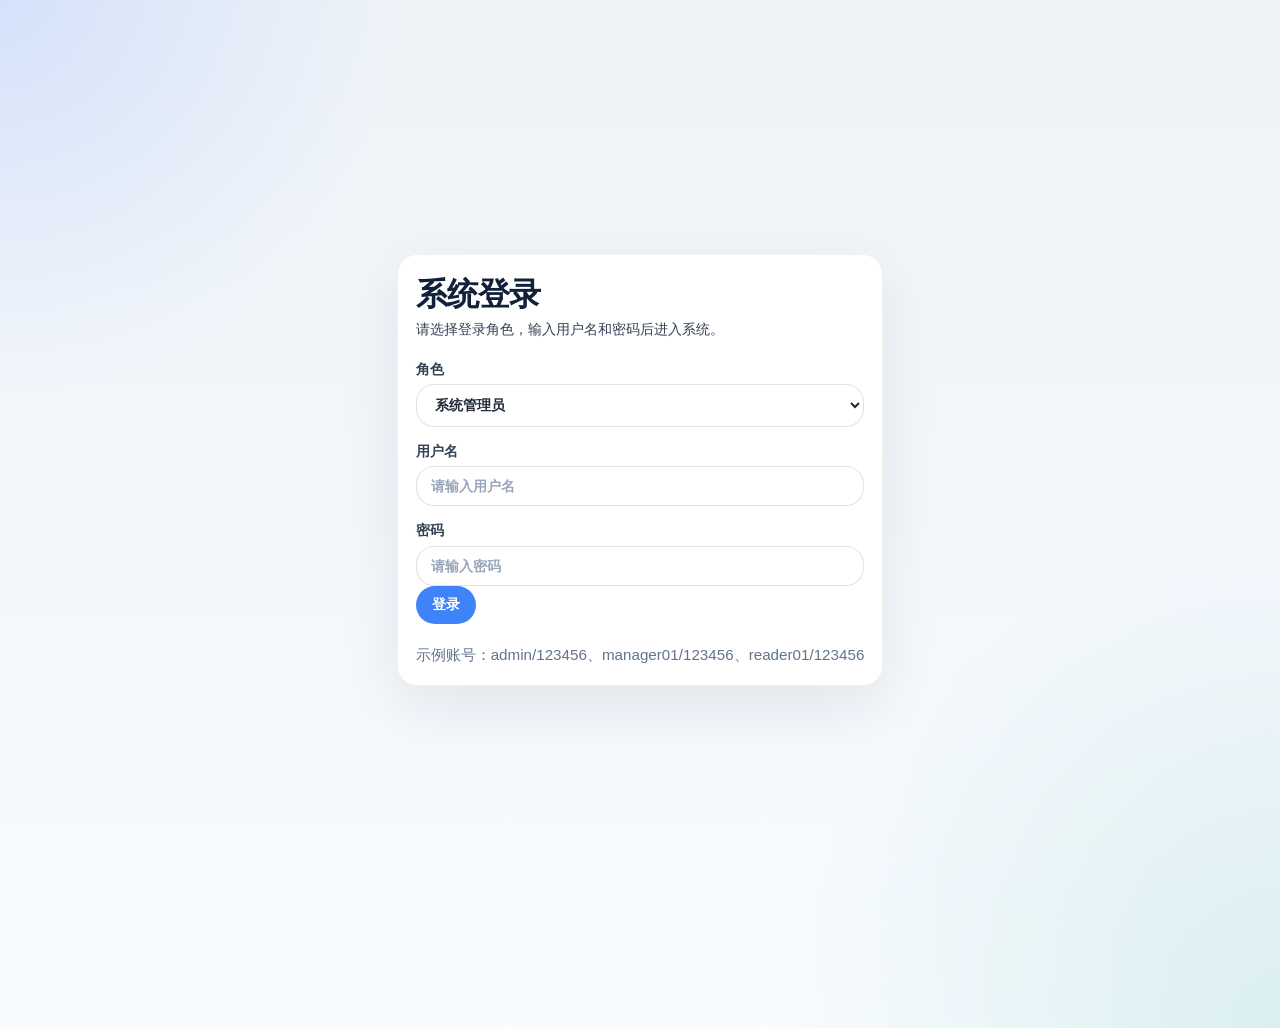
==== admin.html @ 55850086 "Add files via upload" ====
<!DOCTYPE html>
<html lang="zh-CN">
<head>
    <meta charset="UTF-8">
    <title>系统安全 - 管理员</title>
    <link rel="stylesheet" href="styles.css">
</head>
<body>
    <div class="sidebar">
        <h2>📚 图书馆管理系统</h2>
        <div class="user-panel">
            <div class="avatar" id="sidebarAvatar">?</div>
            <div class="user-name" id="sidebarUserName">当前用户</div>
            <div class="user-role" id="sidebarUserRole">角色</div>
            <div class="profile-actions">
                <button onclick="openProfileModal()">编辑个人信息</button>
            </div>
        </div>
        <a href="books.html">📖 图书管理</a>
        <a href="borrow.html">📋 借阅管理</a>
        <a href="readers.html">👥 读者管理</a>
        <a href="report.html">📊 统计报表</a>
        <a href="admin.html" class="active">🔐 系统安全</a>
    </div>
    <div class="main">
        <h1>🔐 系统安全</h1>
        <div class="admin-grid">
            <div class="card">
                <h3>用户权限管理</h3>
                <div class="action-bar">
                    <button id="addRoleBtn" onclick="openRoleModal(null)">➕ 新增用户权限</button>
                </div>
                <table class="data-table">
                    <thead>
                        <tr><th>ID</th><th>用户名</th><th>角色</th><th>操作</th></tr>
                    </thead>
                    <tbody id="roleListBody"></tbody>
                </table>
            </div>
            <div class="card">
                <h3>图书分类管理</h3>
                <div class="action-bar">
                    <button id="addCategoryBtn" onclick="openCategoryModal(null)">➕ 新增分类</button>
                </div>
                <table class="data-table">
                    <thead>
                        <tr><th>序号</th><th>分类名称</th><th>操作</th></tr>
                    </thead>
                    <tbody id="categoryListBody"></tbody>
                </table>
            </div>
            <div class="card">
                <h3>借阅规则设置</h3>
                <div class="rule-row">
                    <label>最大借阅数量
                        <input type="number" id="maxBorrow" min="1" step="1">
                    </label>
                    <label>借阅天数
                        <input type="number" id="borrowDays" min="1" step="1">
                    </label>
                    <label>逾期费用（元/天）
                        <input type="number" id="overdueFee" min="0" step="0.1">
                    </label>
                </div>
                <button id="saveBorrowRulesBtn" onclick="saveBorrowRules()">保存规则</button>
            </div>
            <div class="card">
                <h3>数据备份与恢复</h3>
                <p>演示模式下模拟备份与还原操作，实际项目请对接后端备份接口。</p>
                <div class="action-bar">
                    <button id="backupBtn" onclick="backupData()">备份数据</button>
                    <button id="restoreDemoBtn" class="danger" onclick="restoreDemoData()">恢复演示数据</button>
                </div>
            </div>
        </div>
    </div>

    <div id="roleModal" class="modal">
        <div class="modal-content">
            <h3 id="roleModalTitle">新增用户权限</h3>
            <input type="hidden" id="editRoleId">
            <label>用户名</label><input type="text" id="roleUsername" placeholder="请输入用户名">
            <label>角色</label>
            <select id="roleType">
                <option>系统管理员</option>
                <option>图书管理员</option>
                <option>读者</option>
            </select>
            <div class="modal-buttons">
                <button onclick="closeRoleModal()">取消</button>
                <button class="success" onclick="saveRole()">保存</button>
            </div>
        </div>
    </div>

    <div id="categoryModal" class="modal">
        <div class="modal-content">
            <h3 id="categoryModalTitle">新增图书分类</h3>
            <input type="hidden" id="editCategoryIndex">
            <label>分类名称</label><input type="text" id="categoryName" placeholder="请输入分类名称">
            <div class="modal-buttons">
                <button onclick="closeCategoryModal()">取消</button>
                <button class="success" onclick="saveCategory()">保存</button>
            </div>
        </div>
    </div>

    <div class="footerbar" id="footerLogout">
        <div class="footer-info" id="footerUserInfo"></div>
        <button class="logout-button" onclick="logout()">退出登录</button>
    </div>

    <div id="profileModal" class="modal">
        <div class="modal-content">
            <h3>个人信息管理</h3>
            <input type="hidden" id="profileOldUsername">
            <label>用户名</label><input type="text" id="profileUsername" placeholder="用户名">
            <label>新密码</label><input type="password" id="profilePassword" placeholder="不修改则留空">
            <div class="profile-upload">
                <label>头像</label>
                <div id="profileAvatarPreview">?</div>
                <input type="file" id="profileAvatarInput" accept="image/*" onchange="handleAvatarUpload(event)">
            </div>
            <div class="modal-buttons">
                <button onclick="closeProfileModal()">取消</button>
                 <button id="profileCancelBtn" onclick="closeProfileModal()">取消</button>
                 <button id="profileSaveBtn" class="success" onclick="saveProfile()">保存</button>
            </div>
        </div>
    </div>
    <script src="script.js"></script>
</body>
</html>
---- styles.css ----
/* reset & base */
* {
    margin: 0;
    padding: 0;
    box-sizing: border-box;
}

body {
    font-family: 'Segoe UI', Roboto, 'Helvetica Neue', sans-serif;
    font-size: 14px;
    background: radial-gradient(circle at top left, rgba(99, 146, 255, 0.18), transparent 24%),
                radial-gradient(circle at bottom right, rgba(38, 166, 154, 0.14), transparent 30%),
                linear-gradient(180deg, #eef3f8 0%, #f8fbff 100%);
    color: #17212b;
    min-height: 100vh;
    display: flex;
    justify-content: center;
    align-items: flex-start;
    padding: 2rem;
    padding-bottom: 6rem;
}

img {
    max-width: 100%;
}

a {
    color: inherit;
}

button,
input,
select,
textarea {
    font: inherit;
}

button {
    background: #3f83f8;
    color: white;
    border: none;
    padding: 0.6rem 1rem;
    border-radius: 999px;
    cursor: pointer;
    font-weight: 600;
    transition: transform 0.2s ease, background 0.2s ease, box-shadow 0.2s ease;
}

button:hover {
    transform: translateY(-1px);
    background: #326fd6;
}

button.danger {
    background: #eb5757;
}

button.danger:hover {
    background: #c64545;
}

button.success {
    background: #23b47d;
}

button.success:hover {
    background: #1d976a;
}

body ::placeholder {
    color: #98a7ba;
}

input,
select,
textarea {
    width: 100%;
    padding: 0.7rem 0.9rem;
    border: 1px solid rgba(15, 23, 42, 0.12);
    border-radius: 18px;
    background: rgba(255, 255, 255, 0.95);
    color: #1f2937;
    outline: none;
    transition: border-color 0.2s ease, box-shadow 0.2s ease;
}

input:focus,
select:focus,
textarea:focus {
    border-color: rgba(63, 131, 248, 0.8);
    box-shadow: 0 0 0 4px rgba(63, 131, 248, 0.12);
}

h1, h2, h3, h4 {
    color: #12213a;
}

h1 {
    font-size: clamp(2rem, 2.4vw, 3rem);
    letter-spacing: -0.03em;
}

h2 {
    font-size: clamp(1.3rem, 1.7vw, 1.8rem);
}

p {
    line-height: 1.75;
    color: #334155;
}

/* shared layout */
.app-shell,
.sidebar + .main {
    width: min(1320px, 100%);
}

.app-shell {
    display: grid;
    gap: 1.8rem;
}

.welcome-shell {
    grid-template-columns: minmax(260px, 320px) minmax(0, 1fr);
    align-items: start;
}

.welcome-sidebar {
    display: flex;
    flex-direction: column;
    gap: 1.5rem;
}

.welcome-main {
    display: flex;
    flex-direction: column;
    gap: 1.5rem;
}

.user-panel {
    display: flex;
    flex-direction: column;
    align-items: center;
    gap: 0.85rem;
    padding: 0.9rem;
    background: rgba(255,255,255,0.96);
    border-radius: 24px;
    text-align: center;
    box-shadow: 0 14px 28px rgba(15, 23, 42, 0.06);
    border: 1px solid rgba(15, 23, 42, 0.08);
}

.user-panel .avatar {
    width: 64px;
    height: 64px;
    border-radius: 50%;
    display: inline-flex;
    align-items: center;
    justify-content: center;
    font-size: 1.85rem;
    font-weight: 700;
    color: white;
    background: linear-gradient(135deg, #3f83f8 0%, #23b47d 100%);
    position: relative;
    overflow: hidden;
}

.user-panel .avatar img {
    width: 100%;
    height: 100%;
    object-fit: cover;
}

.user-panel .profile-actions {
    display: flex;
    flex-direction: column;
    align-items: center;
    gap: 0.75rem;
}

.user-panel .profile-actions button {
    width: 100%;
}

.user-panel .user-name {
    font-size: 1.1rem;
    font-weight: 700;
    color: #0f172a;
}

.user-panel .user-role {
    color: #475569;
    font-size: 0.95rem;
}

.topbar {
    display: flex;
    justify-content: space-between;
    align-items: center;
    gap: 1rem;
    width: min(1320px, 100%);
    margin: 0 auto 0.9rem;
    padding: 0.6rem 1rem;
    background: rgba(255,255,255,0.92);
    border-radius: 24px;
    box-shadow: 0 18px 45px rgba(15, 23, 42, 0.08);
}


.topbar-left {
    display: flex;
    align-items: center;
    gap: 1rem;
    flex-wrap: wrap;
}

.topbar-text {
    font-weight: 700;
    color: #1f2937;
}

.topbar-user {
    font-size: 0.95rem;
    color: #475569;
    background: rgba(99, 146, 255, 0.12);
    border-radius: 999px;
    padding: 0.35rem 0.95rem;
    border: 1px solid rgba(63, 131, 248, 0.12);
}

.footerbar {
    position: fixed;
    left: 0;
    right: 0;
    bottom: 0;
    display: flex;
    justify-content: space-between;
    align-items: center;
    gap: 1rem;
    padding: 0.6rem 1rem;
    background: rgba(255, 255, 255, 0.96);
    border-top: 1px solid rgba(15, 23, 42, 0.08);
    box-shadow: 0 -16px 35px rgba(15, 23, 42, 0.08);
    z-index: 100;
}
.footerbar .footer-info {
    color: #475569;
    font-size: 0.95rem;
    white-space: nowrap;
    overflow: hidden;
    text-overflow: ellipsis;
    max-width: 65%;
}

.profile-upload {
    display: flex;
    flex-direction: column;
    gap: 0.75rem;
}

.profile-upload label {
    display: block;
    color: #334155;
    font-weight: 600;
}

.profile-upload input[type="file"] {
    padding: 0.6rem 0.9rem;
    border-radius: 18px;
}

#profileAvatarPreview {
    width: 72px;
    height: 72px;
    border-radius: 50%;
    margin: 0 auto 0.75rem;
    background: linear-gradient(135deg, #3f83f8 0%, #23b47d 100%);
    display: flex;
    align-items: center;
    justify-content: center;
    color: white;
    font-weight: 700;
    font-size: 1.5rem;
    overflow: hidden;
}

#profileAvatarPreview img {
    width: 100%;
    height: 100%;
    object-fit: cover;
}

.logout-button {
    padding: 0.65rem 1.2rem;
    border-radius: 999px;
    border: 1px solid rgba(15, 23, 42, 0.12);
    background: white;
    color: #1f2937;
    cursor: pointer;
    transition: background 0.2s ease, transform 0.2s ease, box-shadow 0.2s ease;
}

.logout-button:hover {
    background: rgba(63, 131, 248, 0.15);
    transform: translateY(-1px);
}

.app-header {
    padding: 1.4rem;
    border-radius: 32px;
    background: linear-gradient(135deg, #3e77f8 0%, #5cbce1 100%);
    color: white;
    box-shadow: 0 28px 80px rgba(42, 75, 127, 0.18);
}

.app-header h1 {
    margin-bottom: 0.75rem;
}

.app-header p {
    max-width: 760px;
    opacity: 0.92;
}

.app-nav {
    display: flex;
    flex-wrap: wrap;
    gap: 1rem;
    padding: 1.5rem 1.8rem;
    background: white;
    border-radius: 28px;
    box-shadow: 0 18px 45px rgba(15, 23, 42, 0.08);
}

.app-main {
    display: grid;
    gap: 1.1rem;
}

.panel {
    background: rgba(255, 255, 255, 0.96);
    border-radius: 24px;
    padding: 1.3rem;
    box-shadow: 0 14px 30px rgba(15, 23, 42, 0.07);
    border: 1px solid rgba(15, 23, 42, 0.06);
}

.record-list {
    min-height: 240px;
}

.record-list .empty-state {
    color: #556679;
    padding: 1.5rem;
    background: #f9fbff;
    border-radius: 20px;
    border: 1px dashed rgba(102, 126, 234, 0.25);
}

.welcome-actions {
    justify-content: flex-start;
}

.welcome-card-grid {
    display: grid;
    gap: 1rem;
}

.welcome-card {
    display: block;
    padding: 1.1rem 1.2rem;
    background: rgba(255, 255, 255, 0.95);
    border-radius: 20px;
    text-decoration: none;
    color: inherit;
    border: 1px solid rgba(15, 23, 42, 0.06);
    transition: transform 0.2s ease, box-shadow 0.2s ease, border-color 0.2s ease;
}

.welcome-card:hover {
    transform: translateY(-2px);
    box-shadow: 0 16px 40px rgba(15, 23, 42, 0.08);
    border-color: rgba(63, 131, 248, 0.2);
}

.welcome-card strong {
    display: block;
    margin-bottom: 0.6rem;
    font-size: 1.05rem;
}

.login-shell {
    min-height: 100vh;
    justify-content: center;
    align-items: center;
    padding: 1.5rem;
}

.login-card {
    max-width: 520px;
    width: 100%;
}

.form-grid {
    display: grid;
    gap: 1rem;
    margin-top: 1.2rem;
}

.form-grid label {
    display: block;
    color: #334155;
    font-weight: 600;
}

.form-grid input,
.form-grid select {
    width: 100%;
    margin-top: 0.35rem;
}

.small-text {
    margin-top: 1rem;
    color: #64748b;
    font-size: 0.95rem;
    line-height: 1.6;
}

pre {
    background: #f5f8ff;
    padding: 1rem;
    border-radius: 18px;
    overflow-x: auto;
    color: #0f172a;
}

code {
    font-family: ui-monospace, SFMono-Regular, Menlo, Monaco, Consolas, 'Liberation Mono', 'Courier New', monospace;
}

/* 侧边栏导航 */
.sidebar {
    width: 220px;
    min-height: calc(100vh - 7rem);
    background: linear-gradient(180deg, rgba(15, 44, 99, 0.98) 0%, rgba(18, 35, 71, 0.98) 100%);
    color: #eef2ff;
    padding: 1.2rem 0.9rem;
    border-radius: 28px;
    box-shadow: 0 20px 60px rgba(15, 23, 42, 0.16);
    position: sticky;
    top: 1.5rem;
    align-self: flex-start;
    border: 1px solid rgba(255, 255, 255, 0.08);
}

.sidebar h2 {
    font-size: 1.2rem;
    margin-bottom: 1.4rem;
    line-height: 1.3;
    border-bottom: 1px solid rgba(255, 255, 255, 0.12);
    padding-bottom: 0.7rem;
}

.sidebar a {
    display: block;
    color: #e2e8f0;
    text-decoration: none;
    padding: 0.9rem 1rem;
    margin: 0.55rem 0;
    border-radius: 18px;
    transition: transform 0.18s ease, background 0.18s ease;
}

.sidebar a:hover {
    transform: translateX(3px);
    background: rgba(255, 255, 255, 0.08);
}

.sidebar a.active,
.sidebar a:focus-visible {
    background: rgba(255, 255, 255, 0.14);
}

/* 主内容区 */
.main {
    flex: 1;
    padding: 2rem;
    display: flex;
    flex-direction: column;
    gap: 1.5rem;
}

.card {
    background: rgba(255, 255, 255, 0.96);
    border-radius: 20px;
    padding: 1.1rem;
    box-shadow: 0 22px 60px rgba(15, 23, 42, 0.08);
    margin-bottom: 1.5rem;
    border: 1px solid rgba(15, 23, 42, 0.06);
}

.card h3 {
    margin-bottom: 1rem;
}

.action-bar {
    display: flex;
    gap: 0.75rem;
    margin-bottom: 1.2rem;
    flex-wrap: wrap;
    align-items: center;
}

.search-box {
    flex: 1;
    min-width: 200px;
    padding: 0.7rem 1rem;
    border-radius: 999px;
    border: 1px solid rgba(15, 23, 42, 0.12);
    background: rgba(255, 255, 255, 0.9);
}

.data-table {
    width: 100%;
    border-collapse: collapse;
    overflow: hidden;
    border-radius: 22px;
    background: rgba(255, 255, 255, 0.94);
    box-shadow: inset 0 0 0 1px rgba(15, 23, 42, 0.04);
}

.data-table th,
.data-table td {
    padding: 0.85rem 1rem;
    text-align: left;
    border-bottom: 1px solid rgba(15, 23, 42, 0.06);
}

.data-table th {
    background: rgba(63, 131, 248, 0.1);
    color: #12213a;
    font-weight: 700;
}

.data-table tbody tr:hover {
    background: rgba(63, 131, 248, 0.06);
}

.data-table tbody tr:last-child td {
    border-bottom: none;
}

.pagination {
    display: flex;
    flex-wrap: wrap;
    justify-content: flex-end;
    gap: 0.5rem;
    margin-top: 1rem;
}

.pagination button {
    border: 1px solid rgba(15, 23, 42, 0.12);
    background: white;
    color: #1f2937;
    padding: 0.55rem 1rem;
    border-radius: 999px;
    cursor: pointer;
    transition: background 0.2s ease, transform 0.2s ease;
}

.pagination button:hover:not(:disabled) {
    background: rgba(63, 131, 248, 0.12);
    transform: translateY(-1px);
}

.pagination button.active {
    background: #3f83f8;
    color: white;
    border-color: transparent;
}

.pagination button:disabled {
    opacity: 0.55;
    cursor: not-allowed;
}

.admin-grid {
    display: grid;
    gap: 1.5rem;
}

@media (min-width: 1000px) {
    .admin-grid {
        grid-template-columns: 1fr 1fr;
    }
}

.rule-row {
    display: grid;
    gap: 1rem;
    grid-template-columns: repeat(3, minmax(180px, 1fr));
    margin-top: 1rem;
}

.rule-row label {
    font-weight: 600;
    color: #334155;
    display: block;
    margin-bottom: 0.35rem;
}

.rule-row input {
    margin-bottom: 0;
}

.modal {
    display: none;
    position: fixed;
    inset: 0;
    background: rgba(15, 23, 42, 0.55);
    justify-content: center;
    align-items: center;
    z-index: 1000;
}

.modal-content {
    width: min(480px, calc(100% - 2rem));
    background: white;
    padding: 2rem;
    border-radius: 28px;
    box-shadow: 0 30px 80px rgba(15, 23, 42, 0.16);
}

.modal-content label {
    display: block;
    margin-top: 1rem;
    margin-bottom: 0.4rem;
    color: #334155;
    font-size: 0.95rem;
}

.modal-buttons {
    display: flex;
    justify-content: flex-end;
    gap: 1rem;
    margin-top: 1.5rem;
}

/* 全局非阻塞提示（toast） */
.toast {
    position: fixed;
    right: 1rem;
    bottom: 4.5rem;
    background: rgba(15,23,42,0.9);
    color: #fff;
    padding: 0.6rem 1rem;
    border-radius: 12px;
    box-shadow: 0 8px 24px rgba(2,6,23,0.4);
    opacity: 0;
    transform: translateY(8px);
    transition: opacity 220ms ease, transform 220ms ease;
    z-index: 1200;
    font-weight: 600;
}
.toast.show {
    opacity: 1;
    transform: translateY(0);
}

/* 全局确认模态（非阻塞） */
.confirm-modal {
    display: none;
    position: fixed;
    inset: 0;
    background: rgba(15, 23, 42, 0.45);
    justify-content: center;
    align-items: center;
    z-index: 1250;
}
.confirm-modal .confirm-content {
    width: min(420px, calc(100% - 2rem));
    background: white;
    padding: 1.1rem 1.25rem;
    border-radius: 14px;
    box-shadow: 0 20px 60px rgba(2,6,23,0.2);
    text-align: center;
}
.confirm-modal .confirm-message {
    margin-bottom: 1rem;
    font-weight: 600;
    color: #0f172a;
}
.confirm-buttons {
    display: flex;
    justify-content: center;
    gap: 0.6rem;
}
.confirm-buttons button {
    min-width: 88px;
}

@media (max-width: 900px) {
    body {
        padding: 1rem;
    }

    .sidebar {
        position: static;
        width: 100%;
        min-height: unset;
        border-radius: 24px;
    }

    .main {
        padding: 1rem;
    }

    .app-nav,
    .panel,
    .card,
    .modal-content {
        padding: 1.25rem;
        border-radius: 24px;
    }
}
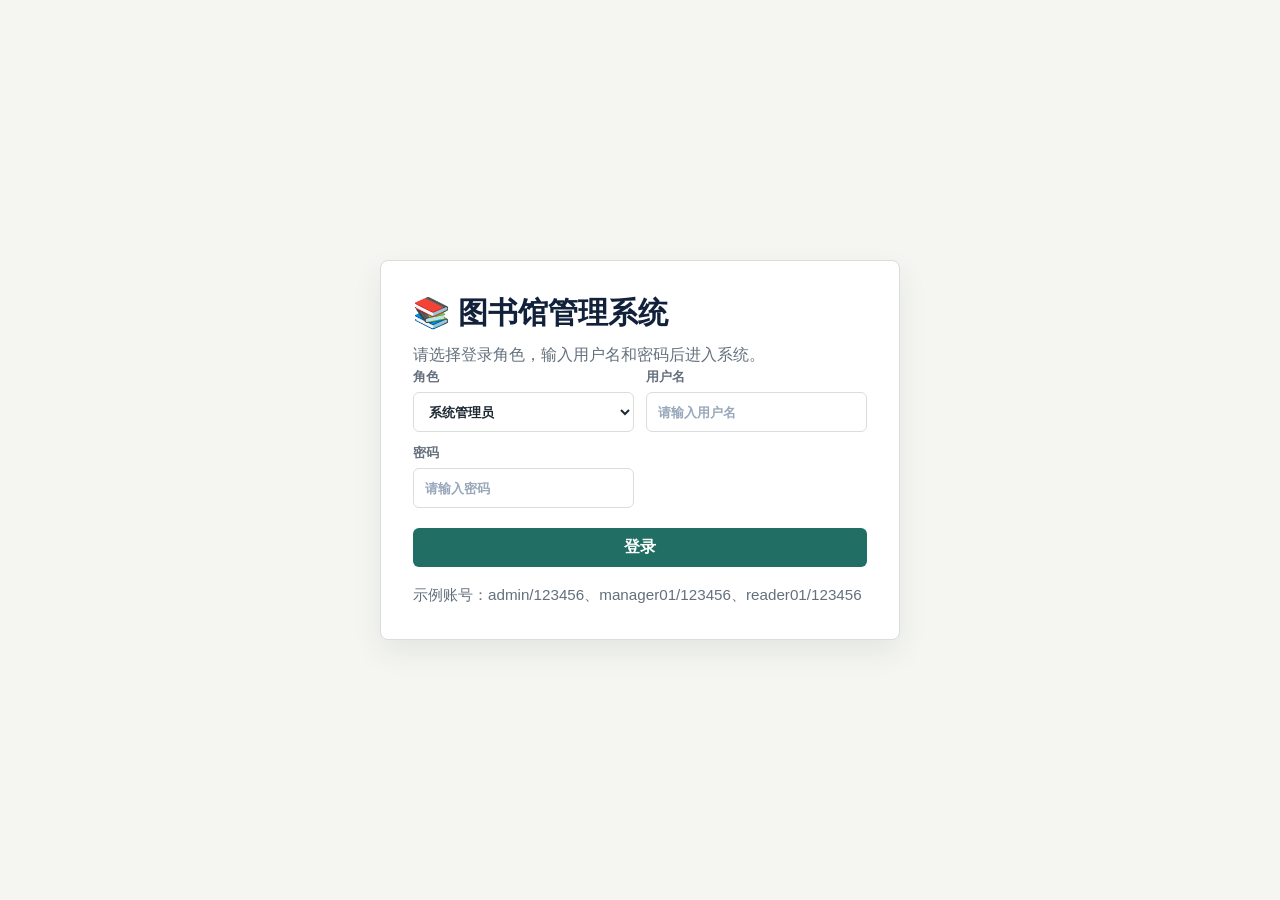
==== commit e99e26e1: "Add files via upload 整合A和借阅后端接口后版本" ====
--- a/admin.html
+++ b/admin.html
@@ -1,133 +1,153 @@
-<!DOCTYPE html>
-<html lang="zh-CN">
-<head>
-    <meta charset="UTF-8">
-    <title>系统安全 - 管理员</title>
-    <link rel="stylesheet" href="styles.css">
-</head>
-<body>
-    <div class="sidebar">
-        <h2>📚 图书馆管理系统</h2>
-        <div class="user-panel">
-            <div class="avatar" id="sidebarAvatar">?</div>
-            <div class="user-name" id="sidebarUserName">当前用户</div>
-            <div class="user-role" id="sidebarUserRole">角色</div>
-            <div class="profile-actions">
-                <button onclick="openProfileModal()">编辑个人信息</button>
-            </div>
-        </div>
-        <a href="books.html">📖 图书管理</a>
-        <a href="borrow.html">📋 借阅管理</a>
-        <a href="readers.html">👥 读者管理</a>
-        <a href="report.html">📊 统计报表</a>
-        <a href="admin.html" class="active">🔐 系统安全</a>
-    </div>
-    <div class="main">
-        <h1>🔐 系统安全</h1>
-        <div class="admin-grid">
-            <div class="card">
-                <h3>用户权限管理</h3>
-                <div class="action-bar">
-                    <button id="addRoleBtn" onclick="openRoleModal(null)">➕ 新增用户权限</button>
-                </div>
-                <table class="data-table">
-                    <thead>
-                        <tr><th>ID</th><th>用户名</th><th>角色</th><th>操作</th></tr>
-                    </thead>
-                    <tbody id="roleListBody"></tbody>
-                </table>
-            </div>
-            <div class="card">
-                <h3>图书分类管理</h3>
-                <div class="action-bar">
-                    <button id="addCategoryBtn" onclick="openCategoryModal(null)">➕ 新增分类</button>
-                </div>
-                <table class="data-table">
-                    <thead>
-                        <tr><th>序号</th><th>分类名称</th><th>操作</th></tr>
-                    </thead>
-                    <tbody id="categoryListBody"></tbody>
-                </table>
-            </div>
-            <div class="card">
-                <h3>借阅规则设置</h3>
-                <div class="rule-row">
-                    <label>最大借阅数量
-                        <input type="number" id="maxBorrow" min="1" step="1">
-                    </label>
-                    <label>借阅天数
-                        <input type="number" id="borrowDays" min="1" step="1">
-                    </label>
-                    <label>逾期费用（元/天）
-                        <input type="number" id="overdueFee" min="0" step="0.1">
-                    </label>
-                </div>
-                <button id="saveBorrowRulesBtn" onclick="saveBorrowRules()">保存规则</button>
-            </div>
-            <div class="card">
-                <h3>数据备份与恢复</h3>
-                <p>演示模式下模拟备份与还原操作，实际项目请对接后端备份接口。</p>
-                <div class="action-bar">
-                    <button id="backupBtn" onclick="backupData()">备份数据</button>
-                    <button id="restoreDemoBtn" class="danger" onclick="restoreDemoData()">恢复演示数据</button>
-                </div>
-            </div>
-        </div>
-    </div>
-
-    <div id="roleModal" class="modal">
-        <div class="modal-content">
-            <h3 id="roleModalTitle">新增用户权限</h3>
-            <input type="hidden" id="editRoleId">
-            <label>用户名</label><input type="text" id="roleUsername" placeholder="请输入用户名">
-            <label>角色</label>
-            <select id="roleType">
-                <option>系统管理员</option>
-                <option>图书管理员</option>
-                <option>读者</option>
-            </select>
-            <div class="modal-buttons">
-                <button onclick="closeRoleModal()">取消</button>
-                <button class="success" onclick="saveRole()">保存</button>
-            </div>
-        </div>
-    </div>
-
-    <div id="categoryModal" class="modal">
-        <div class="modal-content">
-            <h3 id="categoryModalTitle">新增图书分类</h3>
-            <input type="hidden" id="editCategoryIndex">
-            <label>分类名称</label><input type="text" id="categoryName" placeholder="请输入分类名称">
-            <div class="modal-buttons">
-                <button onclick="closeCategoryModal()">取消</button>
-                <button class="success" onclick="saveCategory()">保存</button>
-            </div>
-        </div>
-    </div>
-
-    <div class="footerbar" id="footerLogout">
-        <div class="footer-info" id="footerUserInfo"></div>
-        <button class="logout-button" onclick="logout()">退出登录</button>
-    </div>
-
-    <div id="profileModal" class="modal">
-        <div class="modal-content">
-            <h3>个人信息管理</h3>
-            <input type="hidden" id="profileOldUsername">
-            <label>用户名</label><input type="text" id="profileUsername" placeholder="用户名">
-            <label>新密码</label><input type="password" id="profilePassword" placeholder="不修改则留空">
-            <div class="profile-upload">
-                <label>头像</label>
-                <div id="profileAvatarPreview">?</div>
-                <input type="file" id="profileAvatarInput" accept="image/*" onchange="handleAvatarUpload(event)">
-            </div>
-            <div class="modal-buttons">
-                <button onclick="closeProfileModal()">取消</button>
-                 <button id="profileCancelBtn" onclick="closeProfileModal()">取消</button>
-                 <button id="profileSaveBtn" class="success" onclick="saveProfile()">保存</button>
-            </div>
-        </div>
-    </div>
-    <script src="script.js"></script>
-</body>
-</html>
+<!DOCTYPE html>
+<html lang="zh-CN">
+<head>
+    <meta charset="UTF-8">
+    <meta name="viewport" content="width=device-width, initial-scale=1.0">
+    <title>系统安全 - 图书馆管理系统</title>
+    <link rel="stylesheet" href="styles.css">
+</head>
+<body>
+    <div class="app-shell">
+        <!-- 侧边栏 -->
+        <aside class="sidebar">
+            <div class="brand">
+                <span class="brand-mark">L</span>
+                <div>
+                    <strong>图书馆管理系统</strong>
+                    <small>数据库原理大作业</small>
+                </div>
+            </div>
+            <div class="user-panel">
+                <div class="avatar" id="sidebarAvatar">?</div>
+                <div class="user-name" id="sidebarUserName">当前用户</div>
+                <div class="user-role" id="sidebarUserRole">未登录</div>
+                <div class="profile-actions">
+                    <button onclick="openProfileModal()">编辑个人信息</button>
+                </div>
+            </div>
+            <nav class="nav-list" aria-label="主导航">
+                <!-- JS动态渲染 -->
+            </nav>
+            <div class="sidebar-footer">
+                <div class="footer-info" id="footerUserInfo"></div>
+                <button class="logout-btn" onclick="logout()">退出登录</button>
+            </div>
+        </aside>
+
+        <!-- 内容区 -->
+        <main class="content">
+            <header class="topbar">
+                <div>
+                    <p class="eyebrow">Library Management System</p>
+                    <h1 id="pageTitle">🔐 系统安全</h1>
+                </div>
+            </header>
+
+            <div class="admin-grid">
+                <!-- 用户权限管理 -->
+                <section class="panel">
+                    <div class="panel-heading">
+                        <h2>用户权限管理</h2>
+                        <span>分配用户角色</span>
+                    </div>
+                    <div class="toolbar">
+                        <button class="primary-btn" onclick="openRoleModal()">➕ 新增用户权限</button>
+                    </div>
+                    <div class="table-wrap">
+                        <table>
+                            <thead><tr><th>序号</th><th>用户名</th><th>角色</th><th>操作</th></tr></thead>
+                            <tbody id="roleListBody"></tbody>
+                        </table>
+                    </div>
+                </section>
+
+                <!-- 分类管理 -->
+                <section class="panel">
+                    <div class="panel-heading">
+                        <h2>图书分类管理</h2>
+                        <span>Category 维护</span>
+                    </div>
+                    <form class="inline-form" onsubmit="event.preventDefault(); addCategory();">
+                        <input id="newCategory" placeholder="新增分类名称" required>
+                        <button class="primary-btn" type="submit">添加</button>
+                    </form>
+                    <div class="chip-list" id="categoryChipList"></div>
+                </section>
+
+                <!-- 借阅规则设置 -->
+                <section class="panel">
+                    <div class="panel-heading">
+                        <h2>借阅规则设置</h2>
+                        <span>配置借阅参数</span>
+                    </div>
+                    <div class="rule-row">
+                        <label>最大借阅数量<input type="number" id="maxBorrow" min="1"></label>
+                        <label>借阅天数<input type="number" id="borrowDays" min="1"></label>
+                        <label>逾期费用（元/天）<input type="number" id="overdueFee" min="0" step="0.1"></label>
+                    </div>
+                    <div class="rule-row">
+                        <label>最大续借次数<input type="number" id="maxRenewTimes" min="0"></label>
+                        <label>续借天数<input type="number" id="renewDays" min="0"></label>
+                    </div>
+                    <button class="primary-btn" onclick="saveBorrowRules()">保存规则</button>
+                </section>
+
+                <!-- 数据备份与恢复 -->
+                <section class="panel">
+                    <div class="panel-heading">
+                        <h2>数据备份与恢复</h2>
+                        <span>本地存储操作</span>
+                    </div>
+                    <p style="margin-bottom:1rem;">备份到浏览器本地存储，支持一键恢复。</p>
+                    <div class="action-bar">
+                        <button class="primary-btn" onclick="backupData()">备份数据</button>
+                        <button class="danger-btn" onclick="restoreDemoData()">恢复备份数据</button>
+                    </div>
+                </section>
+            </div>
+        </main>
+    </div>
+
+    <!-- 角色弹窗 -->
+    <div id="roleModal" class="modal">
+        <div class="modal-content">
+            <h3 id="roleModalTitle">新增用户权限</h3>
+            <input type="hidden" id="editRoleUsername">
+            <label>用户名</label><input type="text" id="roleUsername" placeholder="请输入用户名">
+            <label>角色</label>
+            <select id="roleType">
+                <option>系统管理员</option>
+                <option>图书管理员</option>
+                <option>读者</option>
+            </select>
+            <div class="modal-buttons">
+                <button class="ghost-btn" onclick="closeRoleModal()">取消</button>
+                <button class="primary-btn" onclick="saveRole()">保存</button>
+            </div>
+        </div>
+    </div>
+
+    <!-- 个人信息弹窗 -->
+    <div id="profileModal" class="modal">
+        <div class="modal-content">
+            <h3>个人信息管理</h3>
+            <input type="hidden" id="profileOldUsername">
+            <label>用户名</label><input type="text" id="profileUsername" placeholder="用户名">
+            <label>新密码</label><input type="password" id="profilePassword" placeholder="不修改则留空">
+            <div class="profile-upload">
+                <label>头像</label>
+                <div id="profileAvatarPreview">?</div>
+                <input type="file" id="profileAvatarInput" accept="image/*" onchange="handleAvatarUpload(event)">
+            </div>
+            <div class="modal-buttons">
+                <button class="ghost-btn" onclick="closeProfileModal()">取消</button>
+                <button class="primary-btn" onclick="saveProfile()">保存</button>
+            </div>
+        </div>
+    </div>
+
+    <script src="js/mock-data.js"></script>
+    <script src="js/api.js"></script>
+    <script src="script.js"></script>
+</body>
+</html>
--- a/styles.css
+++ b/styles.css
@@ -1,725 +1,427 @@
-/* reset & base */
-* {
-    margin: 0;
-    padding: 0;
-    box-sizing: border-box;
-}
-
-body {
-    font-family: 'Segoe UI', Roboto, 'Helvetica Neue', sans-serif;
-    font-size: 14px;
-    background: radial-gradient(circle at top left, rgba(99, 146, 255, 0.18), transparent 24%),
-                radial-gradient(circle at bottom right, rgba(38, 166, 154, 0.14), transparent 30%),
-                linear-gradient(180deg, #eef3f8 0%, #f8fbff 100%);
-    color: #17212b;
-    min-height: 100vh;
-    display: flex;
-    justify-content: center;
-    align-items: flex-start;
-    padding: 2rem;
-    padding-bottom: 6rem;
-}
-
-img {
-    max-width: 100%;
-}
-
-a {
-    color: inherit;
-}
-
-button,
-input,
-select,
-textarea {
-    font: inherit;
-}
-
-button {
-    background: #3f83f8;
-    color: white;
-    border: none;
-    padding: 0.6rem 1rem;
-    border-radius: 999px;
-    cursor: pointer;
-    font-weight: 600;
-    transition: transform 0.2s ease, background 0.2s ease, box-shadow 0.2s ease;
-}
-
-button:hover {
-    transform: translateY(-1px);
-    background: #326fd6;
-}
-
-button.danger {
-    background: #eb5757;
-}
-
-button.danger:hover {
-    background: #c64545;
-}
-
-button.success {
-    background: #23b47d;
-}
-
-button.success:hover {
-    background: #1d976a;
-}
-
-body ::placeholder {
-    color: #98a7ba;
-}
-
-input,
-select,
-textarea {
-    width: 100%;
-    padding: 0.7rem 0.9rem;
-    border: 1px solid rgba(15, 23, 42, 0.12);
-    border-radius: 18px;
-    background: rgba(255, 255, 255, 0.95);
-    color: #1f2937;
-    outline: none;
-    transition: border-color 0.2s ease, box-shadow 0.2s ease;
-}
-
-input:focus,
-select:focus,
-textarea:focus {
-    border-color: rgba(63, 131, 248, 0.8);
-    box-shadow: 0 0 0 4px rgba(63, 131, 248, 0.12);
-}
-
-h1, h2, h3, h4 {
-    color: #12213a;
-}
-
-h1 {
-    font-size: clamp(2rem, 2.4vw, 3rem);
-    letter-spacing: -0.03em;
-}
-
-h2 {
-    font-size: clamp(1.3rem, 1.7vw, 1.8rem);
-}
-
-p {
-    line-height: 1.75;
-    color: #334155;
-}
-
-/* shared layout */
-.app-shell,
-.sidebar + .main {
-    width: min(1320px, 100%);
-}
-
-.app-shell {
-    display: grid;
-    gap: 1.8rem;
-}
-
-.welcome-shell {
-    grid-template-columns: minmax(260px, 320px) minmax(0, 1fr);
-    align-items: start;
-}
-
-.welcome-sidebar {
-    display: flex;
-    flex-direction: column;
-    gap: 1.5rem;
-}
-
-.welcome-main {
-    display: flex;
-    flex-direction: column;
-    gap: 1.5rem;
-}
-
-.user-panel {
-    display: flex;
-    flex-direction: column;
-    align-items: center;
-    gap: 0.85rem;
-    padding: 0.9rem;
-    background: rgba(255,255,255,0.96);
-    border-radius: 24px;
-    text-align: center;
-    box-shadow: 0 14px 28px rgba(15, 23, 42, 0.06);
-    border: 1px solid rgba(15, 23, 42, 0.08);
-}
-
-.user-panel .avatar {
-    width: 64px;
-    height: 64px;
-    border-radius: 50%;
-    display: inline-flex;
-    align-items: center;
-    justify-content: center;
-    font-size: 1.85rem;
-    font-weight: 700;
-    color: white;
-    background: linear-gradient(135deg, #3f83f8 0%, #23b47d 100%);
-    position: relative;
-    overflow: hidden;
-}
-
-.user-panel .avatar img {
-    width: 100%;
-    height: 100%;
-    object-fit: cover;
-}
-
-.user-panel .profile-actions {
-    display: flex;
-    flex-direction: column;
-    align-items: center;
-    gap: 0.75rem;
-}
-
-.user-panel .profile-actions button {
-    width: 100%;
-}
-
-.user-panel .user-name {
-    font-size: 1.1rem;
-    font-weight: 700;
-    color: #0f172a;
-}
-
-.user-panel .user-role {
-    color: #475569;
-    font-size: 0.95rem;
-}
-
-.topbar {
-    display: flex;
-    justify-content: space-between;
-    align-items: center;
-    gap: 1rem;
-    width: min(1320px, 100%);
-    margin: 0 auto 0.9rem;
-    padding: 0.6rem 1rem;
-    background: rgba(255,255,255,0.92);
-    border-radius: 24px;
-    box-shadow: 0 18px 45px rgba(15, 23, 42, 0.08);
-}
-
-
-.topbar-left {
-    display: flex;
-    align-items: center;
-    gap: 1rem;
-    flex-wrap: wrap;
-}
-
-.topbar-text {
-    font-weight: 700;
-    color: #1f2937;
-}
-
-.topbar-user {
-    font-size: 0.95rem;
-    color: #475569;
-    background: rgba(99, 146, 255, 0.12);
-    border-radius: 999px;
-    padding: 0.35rem 0.95rem;
-    border: 1px solid rgba(63, 131, 248, 0.12);
-}
-
-.footerbar {
-    position: fixed;
-    left: 0;
-    right: 0;
-    bottom: 0;
-    display: flex;
-    justify-content: space-between;
-    align-items: center;
-    gap: 1rem;
-    padding: 0.6rem 1rem;
-    background: rgba(255, 255, 255, 0.96);
-    border-top: 1px solid rgba(15, 23, 42, 0.08);
-    box-shadow: 0 -16px 35px rgba(15, 23, 42, 0.08);
-    z-index: 100;
-}
-.footerbar .footer-info {
-    color: #475569;
-    font-size: 0.95rem;
-    white-space: nowrap;
-    overflow: hidden;
-    text-overflow: ellipsis;
-    max-width: 65%;
-}
-
-.profile-upload {
-    display: flex;
-    flex-direction: column;
-    gap: 0.75rem;
-}
-
-.profile-upload label {
-    display: block;
-    color: #334155;
-    font-weight: 600;
-}
-
-.profile-upload input[type="file"] {
-    padding: 0.6rem 0.9rem;
-    border-radius: 18px;
-}
-
-#profileAvatarPreview {
-    width: 72px;
-    height: 72px;
-    border-radius: 50%;
-    margin: 0 auto 0.75rem;
-    background: linear-gradient(135deg, #3f83f8 0%, #23b47d 100%);
-    display: flex;
-    align-items: center;
-    justify-content: center;
-    color: white;
-    font-weight: 700;
-    font-size: 1.5rem;
-    overflow: hidden;
-}
-
-#profileAvatarPreview img {
-    width: 100%;
-    height: 100%;
-    object-fit: cover;
-}
-
-.logout-button {
-    padding: 0.65rem 1.2rem;
-    border-radius: 999px;
-    border: 1px solid rgba(15, 23, 42, 0.12);
-    background: white;
-    color: #1f2937;
-    cursor: pointer;
-    transition: background 0.2s ease, transform 0.2s ease, box-shadow 0.2s ease;
-}
-
-.logout-button:hover {
-    background: rgba(63, 131, 248, 0.15);
-    transform: translateY(-1px);
-}
-
-.app-header {
-    padding: 1.4rem;
-    border-radius: 32px;
-    background: linear-gradient(135deg, #3e77f8 0%, #5cbce1 100%);
-    color: white;
-    box-shadow: 0 28px 80px rgba(42, 75, 127, 0.18);
-}
-
-.app-header h1 {
-    margin-bottom: 0.75rem;
-}
-
-.app-header p {
-    max-width: 760px;
-    opacity: 0.92;
-}
-
-.app-nav {
-    display: flex;
-    flex-wrap: wrap;
-    gap: 1rem;
-    padding: 1.5rem 1.8rem;
-    background: white;
-    border-radius: 28px;
-    box-shadow: 0 18px 45px rgba(15, 23, 42, 0.08);
-}
-
-.app-main {
-    display: grid;
-    gap: 1.1rem;
-}
-
-.panel {
-    background: rgba(255, 255, 255, 0.96);
-    border-radius: 24px;
-    padding: 1.3rem;
-    box-shadow: 0 14px 30px rgba(15, 23, 42, 0.07);
-    border: 1px solid rgba(15, 23, 42, 0.06);
-}
-
-.record-list {
-    min-height: 240px;
-}
-
-.record-list .empty-state {
-    color: #556679;
-    padding: 1.5rem;
-    background: #f9fbff;
-    border-radius: 20px;
-    border: 1px dashed rgba(102, 126, 234, 0.25);
-}
-
-.welcome-actions {
-    justify-content: flex-start;
-}
-
-.welcome-card-grid {
-    display: grid;
-    gap: 1rem;
-}
-
-.welcome-card {
-    display: block;
-    padding: 1.1rem 1.2rem;
-    background: rgba(255, 255, 255, 0.95);
-    border-radius: 20px;
-    text-decoration: none;
-    color: inherit;
-    border: 1px solid rgba(15, 23, 42, 0.06);
-    transition: transform 0.2s ease, box-shadow 0.2s ease, border-color 0.2s ease;
-}
-
-.welcome-card:hover {
-    transform: translateY(-2px);
-    box-shadow: 0 16px 40px rgba(15, 23, 42, 0.08);
-    border-color: rgba(63, 131, 248, 0.2);
-}
-
-.welcome-card strong {
-    display: block;
-    margin-bottom: 0.6rem;
-    font-size: 1.05rem;
-}
-
-.login-shell {
-    min-height: 100vh;
-    justify-content: center;
-    align-items: center;
-    padding: 1.5rem;
-}
-
-.login-card {
-    max-width: 520px;
-    width: 100%;
-}
-
-.form-grid {
-    display: grid;
-    gap: 1rem;
-    margin-top: 1.2rem;
-}
-
-.form-grid label {
-    display: block;
-    color: #334155;
-    font-weight: 600;
-}
-
-.form-grid input,
-.form-grid select {
-    width: 100%;
-    margin-top: 0.35rem;
-}
-
-.small-text {
-    margin-top: 1rem;
-    color: #64748b;
-    font-size: 0.95rem;
-    line-height: 1.6;
-}
-
-pre {
-    background: #f5f8ff;
-    padding: 1rem;
-    border-radius: 18px;
-    overflow-x: auto;
-    color: #0f172a;
-}
-
-code {
-    font-family: ui-monospace, SFMono-Regular, Menlo, Monaco, Consolas, 'Liberation Mono', 'Courier New', monospace;
-}
-
-/* 侧边栏导航 */
-.sidebar {
-    width: 220px;
-    min-height: calc(100vh - 7rem);
-    background: linear-gradient(180deg, rgba(15, 44, 99, 0.98) 0%, rgba(18, 35, 71, 0.98) 100%);
-    color: #eef2ff;
-    padding: 1.2rem 0.9rem;
-    border-radius: 28px;
-    box-shadow: 0 20px 60px rgba(15, 23, 42, 0.16);
-    position: sticky;
-    top: 1.5rem;
-    align-self: flex-start;
-    border: 1px solid rgba(255, 255, 255, 0.08);
-}
-
-.sidebar h2 {
-    font-size: 1.2rem;
-    margin-bottom: 1.4rem;
-    line-height: 1.3;
-    border-bottom: 1px solid rgba(255, 255, 255, 0.12);
-    padding-bottom: 0.7rem;
-}
-
-.sidebar a {
-    display: block;
-    color: #e2e8f0;
-    text-decoration: none;
-    padding: 0.9rem 1rem;
-    margin: 0.55rem 0;
-    border-radius: 18px;
-    transition: transform 0.18s ease, background 0.18s ease;
-}
-
-.sidebar a:hover {
-    transform: translateX(3px);
-    background: rgba(255, 255, 255, 0.08);
-}
-
-.sidebar a.active,
-.sidebar a:focus-visible {
-    background: rgba(255, 255, 255, 0.14);
-}
-
-/* 主内容区 */
-.main {
-    flex: 1;
-    padding: 2rem;
-    display: flex;
-    flex-direction: column;
-    gap: 1.5rem;
-}
-
-.card {
-    background: rgba(255, 255, 255, 0.96);
-    border-radius: 20px;
-    padding: 1.1rem;
-    box-shadow: 0 22px 60px rgba(15, 23, 42, 0.08);
-    margin-bottom: 1.5rem;
-    border: 1px solid rgba(15, 23, 42, 0.06);
-}
-
-.card h3 {
-    margin-bottom: 1rem;
-}
-
-.action-bar {
-    display: flex;
-    gap: 0.75rem;
-    margin-bottom: 1.2rem;
-    flex-wrap: wrap;
-    align-items: center;
-}
-
-.search-box {
-    flex: 1;
-    min-width: 200px;
-    padding: 0.7rem 1rem;
-    border-radius: 999px;
-    border: 1px solid rgba(15, 23, 42, 0.12);
-    background: rgba(255, 255, 255, 0.9);
-}
-
-.data-table {
-    width: 100%;
-    border-collapse: collapse;
-    overflow: hidden;
-    border-radius: 22px;
-    background: rgba(255, 255, 255, 0.94);
-    box-shadow: inset 0 0 0 1px rgba(15, 23, 42, 0.04);
-}
-
-.data-table th,
-.data-table td {
-    padding: 0.85rem 1rem;
-    text-align: left;
-    border-bottom: 1px solid rgba(15, 23, 42, 0.06);
-}
-
-.data-table th {
-    background: rgba(63, 131, 248, 0.1);
-    color: #12213a;
-    font-weight: 700;
-}
-
-.data-table tbody tr:hover {
-    background: rgba(63, 131, 248, 0.06);
-}
-
-.data-table tbody tr:last-child td {
-    border-bottom: none;
-}
-
-.pagination {
-    display: flex;
-    flex-wrap: wrap;
-    justify-content: flex-end;
-    gap: 0.5rem;
-    margin-top: 1rem;
-}
-
-.pagination button {
-    border: 1px solid rgba(15, 23, 42, 0.12);
-    background: white;
-    color: #1f2937;
-    padding: 0.55rem 1rem;
-    border-radius: 999px;
-    cursor: pointer;
-    transition: background 0.2s ease, transform 0.2s ease;
-}
-
-.pagination button:hover:not(:disabled) {
-    background: rgba(63, 131, 248, 0.12);
-    transform: translateY(-1px);
-}
-
-.pagination button.active {
-    background: #3f83f8;
-    color: white;
-    border-color: transparent;
-}
-
-.pagination button:disabled {
-    opacity: 0.55;
-    cursor: not-allowed;
-}
-
-.admin-grid {
-    display: grid;
-    gap: 1.5rem;
-}
-
-@media (min-width: 1000px) {
-    .admin-grid {
-        grid-template-columns: 1fr 1fr;
-    }
-}
-
-.rule-row {
-    display: grid;
-    gap: 1rem;
-    grid-template-columns: repeat(3, minmax(180px, 1fr));
-    margin-top: 1rem;
-}
-
-.rule-row label {
-    font-weight: 600;
-    color: #334155;
-    display: block;
-    margin-bottom: 0.35rem;
-}
-
-.rule-row input {
-    margin-bottom: 0;
-}
-
-.modal {
-    display: none;
-    position: fixed;
-    inset: 0;
-    background: rgba(15, 23, 42, 0.55);
-    justify-content: center;
-    align-items: center;
-    z-index: 1000;
-}
-
-.modal-content {
-    width: min(480px, calc(100% - 2rem));
-    background: white;
-    padding: 2rem;
-    border-radius: 28px;
-    box-shadow: 0 30px 80px rgba(15, 23, 42, 0.16);
-}
-
-.modal-content label {
-    display: block;
-    margin-top: 1rem;
-    margin-bottom: 0.4rem;
-    color: #334155;
-    font-size: 0.95rem;
-}
-
-.modal-buttons {
-    display: flex;
-    justify-content: flex-end;
-    gap: 1rem;
-    margin-top: 1.5rem;
-}
-
-/* 全局非阻塞提示（toast） */
-.toast {
-    position: fixed;
-    right: 1rem;
-    bottom: 4.5rem;
-    background: rgba(15,23,42,0.9);
-    color: #fff;
-    padding: 0.6rem 1rem;
-    border-radius: 12px;
-    box-shadow: 0 8px 24px rgba(2,6,23,0.4);
-    opacity: 0;
-    transform: translateY(8px);
-    transition: opacity 220ms ease, transform 220ms ease;
-    z-index: 1200;
-    font-weight: 600;
-}
-.toast.show {
-    opacity: 1;
-    transform: translateY(0);
-}
-
-/* 全局确认模态（非阻塞） */
-.confirm-modal {
-    display: none;
-    position: fixed;
-    inset: 0;
-    background: rgba(15, 23, 42, 0.45);
-    justify-content: center;
-    align-items: center;
-    z-index: 1250;
-}
-.confirm-modal .confirm-content {
-    width: min(420px, calc(100% - 2rem));
-    background: white;
-    padding: 1.1rem 1.25rem;
-    border-radius: 14px;
-    box-shadow: 0 20px 60px rgba(2,6,23,0.2);
-    text-align: center;
-}
-.confirm-modal .confirm-message {
-    margin-bottom: 1rem;
-    font-weight: 600;
-    color: #0f172a;
-}
-.confirm-buttons {
-    display: flex;
-    justify-content: center;
-    gap: 0.6rem;
-}
-.confirm-buttons button {
-    min-width: 88px;
-}
-
-@media (max-width: 900px) {
-    body {
-        padding: 1rem;
-    }
-
-    .sidebar {
-        position: static;
-        width: 100%;
-        min-height: unset;
-        border-radius: 24px;
-    }
-
-    .main {
-        padding: 1rem;
-    }
-
-    .app-nav,
-    .panel,
-    .card,
-    .modal-content {
-        padding: 1.25rem;
-        border-radius: 24px;
-    }
-}
+/* ==================== 前端A配色主题（深绿侧边栏 + 绿色主色调） ==================== */
+:root {
+    --bg: #f5f6f1;
+    --surface: #ffffff;
+    --surface-soft: #eef3ef;
+    --ink: #1f2933;
+    --muted: #64707d;
+    --line: #d9ded8;
+    --primary: #216e64;
+    --primary-dark: #174f49;
+    --accent: #b85c38;
+    --warning: #b7791f;
+    --danger: #b83232;
+    --success: #2f855a;
+    --shadow: 0 12px 30px rgba(34, 49, 63, 0.08);
+}
+
+* { box-sizing: border-box; margin: 0; padding: 0; }
+
+body {
+    font-family: "Microsoft YaHei", "PingFang SC", Arial, sans-serif;
+    color: var(--ink);
+    background: var(--bg);
+    min-height: 100vh;
+}
+
+img { max-width: 100%; }
+a { color: inherit; }
+
+button, input, select, textarea { font: inherit; }
+
+/* ==================== 通用按钮 ==================== */
+button {
+    border: 0;
+    cursor: pointer;
+    min-height: 38px;
+    padding: 9px 13px;
+    border-radius: 6px;
+    font-weight: 700;
+    transition: background 0.2s ease, transform 0.2s ease;
+}
+button:disabled { cursor: not-allowed; opacity: 0.55; }
+button:hover { transform: translateY(-1px); }
+
+.primary-btn { color: #fff; background: var(--primary); }
+.primary-btn:hover { background: var(--primary-dark); }
+
+.ghost-btn { border: 1px solid var(--line); color: var(--ink); background: #fff; }
+.ghost-btn:hover { background: var(--surface-soft); }
+
+.danger-btn { color: #fff; background: var(--danger); }
+.danger-btn:hover { background: #9b2c2c; }
+
+.small-btn {
+    min-height: 32px; padding: 6px 9px; font-size: 13px;
+    color: #fff; background: var(--primary); border-radius: 6px;
+}
+.small-btn.secondary { color: var(--ink); background: var(--surface-soft); }
+.small-btn.warning { color: #fff; background: var(--warning); }
+.small-btn.danger { background: var(--danger); }
+
+button.success { background: var(--success); }
+button.success:hover { background: #236e46; }
+
+/* ==================== 表单 ==================== */
+input, select, textarea {
+    width: 100%; min-height: 40px; padding: 9px 11px;
+    border: 1px solid var(--line); border-radius: 6px;
+    color: var(--ink); background: #fff; outline: none;
+}
+input:focus, select:focus, textarea:focus {
+    border-color: var(--primary); box-shadow: 0 0 0 3px rgba(33, 110, 100, 0.14);
+}
+body ::placeholder { color: #98a7ba; }
+
+h1 { font-size: 30px; margin-bottom: 0; }
+h2 { font-size: 18px; margin-bottom: 6px; }
+h3 { margin-bottom: 1rem; color: #12213a; }
+h1, h2, h3, h4 { color: #12213a; }
+
+p { color: var(--muted); line-height: 1.65; margin-top: 0; }
+
+/* ==================== 主布局：侧边栏 + 内容区（A原版布局） ==================== */
+.app-shell {
+    display: grid;
+    grid-template-columns: 280px 1fr;
+    min-height: 100vh;
+}
+
+/* ==================== 侧边栏（A原版深色风格） ==================== */
+.sidebar {
+    position: sticky; top: 0; height: 100vh;
+    padding: 24px 18px; color: #f8faf8;
+    background: #243336;
+    display: flex; flex-direction: column;
+}
+
+.sidebar .brand {
+    display: flex; gap: 12px; align-items: center; margin-bottom: 28px;
+}
+.sidebar .brand-mark {
+    display: grid; width: 42px; height: 42px; place-items: center;
+    border-radius: 8px; color: #243336; background: #d9f0df; font-weight: 800;
+}
+.sidebar .brand strong, .sidebar .brand small { display: block; }
+.sidebar .brand small { margin-top: 4px; color: #bed0cc; }
+
+.sidebar h2 {
+    font-size: 1.2rem; margin-bottom: 1.4rem; line-height: 1.3;
+    border-bottom: 1px solid rgba(255,255,255,0.12); padding-bottom: 0.7rem;
+    color: #eef2ff;
+}
+
+/* 用户面板（在侧边栏里） */
+.sidebar .user-panel {
+    padding: 16px; border: 1px solid rgba(255,255,255,0.14);
+    border-radius: 8px; background: rgba(255,255,255,0.06);
+    display: flex; flex-direction: column; align-items: center; gap: 0.85rem;
+    margin-bottom: 14px;
+}
+.sidebar .user-panel .avatar {
+    width: 56px; height: 56px; border-radius: 50%;
+    display: flex; align-items: center; justify-content: center;
+    font-size: 1.5rem; font-weight: 700; color: #fff;
+    background: linear-gradient(135deg, var(--primary) 0%, var(--success) 100%);
+    overflow: hidden;
+}
+.sidebar .user-panel .user-name { font-size: 1.05rem; font-weight: 700; color: #f8faf8; }
+.sidebar .user-panel .user-role { color: #bed0cc; font-size: 0.9rem; }
+.sidebar .user-panel .profile-actions { width: 100%; }
+.sidebar .user-panel .profile-actions button {
+    width: 100%; background: transparent; border: 1px solid rgba(255,255,255,0.2);
+    color: #dbe7e4; padding: 8px 12px; border-radius: 6px; font-size: 13px;
+}
+.sidebar .user-panel .profile-actions button:hover { background: rgba(255,255,255,0.1); }
+
+/* 侧边栏导航 */
+.sidebar .nav-list {
+    display: grid; gap: 8px; margin-top: 14px; flex: 1; overflow-y: auto;
+}
+.sidebar .nav-item {
+    display: block; width: 100%; padding: 12px 14px; border-radius: 8px;
+    color: #dbe7e4; text-align: left; background: transparent;
+    text-decoration: none; cursor: pointer; font-weight: 400;
+    transition: background 0.18s ease, transform 0.18s ease;
+}
+.sidebar .nav-item:hover { transform: translateX(3px); background: rgba(255,255,255,0.08); }
+.sidebar .nav-item.active, .sidebar .nav-item.active:hover {
+    color: #fff; background: #36565a; transform: none;
+}
+
+.sidebar .nav-item i, .sidebar .nav-item span { pointer-events: none; }
+
+/* 侧边栏底部登出（在侧边栏内部） */
+.sidebar .sidebar-footer {
+    margin-top: auto; padding-top: 16px;
+    border-top: 1px solid rgba(255,255,255,0.12);
+    display: flex; flex-direction: column; gap: 8px;
+}
+.sidebar .sidebar-footer .footer-info {
+    color: #bed0cc; font-size: 0.85rem; word-break: break-all;
+}
+.sidebar .sidebar-footer .logout-btn {
+    width: 100%; padding: 10px; border: 1px solid rgba(255,255,255,0.2);
+    border-radius: 8px; color: #dbe7e4; background: transparent; font-size: 14px; font-weight: 600;
+}
+.sidebar .sidebar-footer .logout-btn:hover { background: rgba(255,255,255,0.1); }
+
+/* ==================== 内容区 ==================== */
+.content {
+    min-width: 0; padding: 28px 28px 100px;
+}
+
+.topbar {
+    display: flex; align-items: center; justify-content: space-between;
+    gap: 16px; margin-bottom: 24px;
+}
+.eyebrow { margin: 0 0 6px; color: var(--accent); font-size: 13px; font-weight: 700; text-transform: uppercase; }
+.top-actions { display: flex; align-items: center; gap: 10px; }
+
+.status-pill, .tag {
+    display: inline-flex; align-items: center; min-height: 30px;
+    padding: 5px 10px; border-radius: 999px;
+    color: #275048; background: #dbece6; font-size: 13px; font-weight: 700;
+}
+
+/* ==================== 面板/卡片 ==================== */
+.panel, .card {
+    border: 1px solid var(--line); border-radius: 8px;
+    background: var(--surface); box-shadow: var(--shadow);
+    padding: 18px; margin-bottom: 16px;
+}
+.panel-heading {
+    display: flex; align-items: flex-start; justify-content: space-between;
+    gap: 16px; margin-bottom: 14px;
+}
+.panel-heading span { color: var(--muted); font-size: 13px; }
+
+/* ==================== 仪表盘指标 ==================== */
+.metric-grid {
+    display: grid; grid-template-columns: repeat(4, minmax(0, 1fr));
+    gap: 14px; margin-bottom: 16px;
+}
+.metric-card {
+    padding: 18px; border: 1px solid var(--line); border-radius: 8px;
+    background: var(--surface); box-shadow: var(--shadow);
+}
+.metric-card span, .metric-card small { display: block; color: var(--muted); }
+.metric-card strong { display: block; margin: 10px 0 6px; font-size: 30px; }
+
+/* ==================== 两栏布局 ==================== */
+.two-column, .management-grid, .admin-grid {
+    display: grid; grid-template-columns: repeat(2, minmax(0, 1fr));
+    gap: 16px; margin-bottom: 16px;
+}
+
+/* ==================== 工具栏 ==================== */
+.toolbar, .action-bar, .inline-form {
+    display: flex; gap: 10px; margin-bottom: 14px; flex-wrap: wrap; align-items: center;
+}
+.toolbar input, .action-bar .search-box { flex: 1 1 320px; }
+.search-box { min-width: 200px; }
+
+/* ==================== 表格 ==================== */
+.table-wrap {
+    overflow-x: auto; border: 1px solid var(--line); border-radius: 8px;
+}
+table {
+    width: 100%; border-collapse: collapse; min-width: 860px;
+}
+th, td {
+    padding: 12px; border-bottom: 1px solid var(--line);
+    text-align: left; vertical-align: middle;
+}
+th { color: #45535f; background: #f1f4f1; font-size: 13px; font-weight: 700; }
+td { color: #26333d; }
+tr:last-child td { border-bottom: 0; }
+
+/* ==================== 状态标签 ==================== */
+.status {
+    display: inline-flex; align-items: center; padding: 4px 8px;
+    border-radius: 999px; font-size: 12px; font-weight: 800;
+}
+.status.ok { color: #276749; background: #dff1e7; }
+.status.warn { color: #8a5a10; background: #fff2cf; }
+.status.bad { color: #9b2c2c; background: #fee2e2; }
+
+.row-actions { display: flex; flex-wrap: wrap; gap: 7px; }
+
+/* ==================== 表单网格 ==================== */
+.form-grid {
+    display: grid; grid-template-columns: repeat(2, minmax(0, 1fr));
+    gap: 12px;
+}
+.form-grid label { display: grid; gap: 6px; color: var(--muted); font-size: 13px; font-weight: 700; }
+.form-grid button { align-self: end; }
+
+/* ==================== 规则摘要 ==================== */
+.rule-summary {
+    display: grid; grid-template-columns: repeat(3, minmax(0, 1fr)); gap: 10px;
+}
+.rule-summary div, .todo-item, .flow div {
+    border: 1px solid var(--line); border-radius: 8px; background: var(--surface-soft);
+}
+.rule-summary div { padding: 12px; }
+.rule-summary strong, .rule-summary span { display: block; }
+.rule-summary span { color: var(--muted); font-size: 13px; }
+
+/* 规则行（B风格） */
+.rule-row {
+    display: grid; gap: 1rem;
+    grid-template-columns: repeat(3, minmax(180px, 1fr));
+    margin-bottom: 1rem;
+}
+.rule-row label { font-weight: 600; color: var(--muted); }
+
+/* ==================== 待办列表 ==================== */
+.todo-list { display: grid; gap: 10px; }
+.todo-item {
+    display: flex; justify-content: space-between; gap: 12px; padding: 12px;
+    cursor: pointer; transition: background 0.2s ease, transform 0.1s ease;
+}
+.todo-item:hover { background: #dbece6; transform: translateX(2px); }
+.goto-arrow { font-size: 12px; margin-left: 2px; }
+.todo-item strong { display: block; margin-bottom: 4px; }
+
+/* ==================== 流程步骤 ==================== */
+.flow { display: grid; gap: 10px; }
+.flow div { padding: 12px; color: #23383a; font-weight: 700; }
+
+/* ==================== 分类标签 ==================== */
+.chip-list { display: flex; flex-wrap: wrap; gap: 8px; }
+.chip {
+    display: inline-flex; align-items: center; gap: 8px;
+    padding: 7px 10px; border-radius: 999px;
+    color: #243336; background: #e9eee7; font-size: 13px;
+}
+.chip button {
+    width: 22px; height: 22px; min-height: 22px; padding: 0;
+    border-radius: 50%; color: #fff; background: var(--danger);
+}
+
+/* ==================== 柱状图 ==================== */
+.bar-list { display: grid; gap: 12px; }
+.bar-row {
+    display: grid; grid-template-columns: minmax(120px, 180px) 1fr 42px;
+    align-items: center; gap: 10px;
+}
+.bar-track { height: 12px; border-radius: 999px; background: #e6e9e3; overflow: hidden; }
+.bar-fill { height: 100%; border-radius: 999px; background: linear-gradient(90deg, var(--primary), var(--accent)); }
+
+/* ==================== 快速入口卡片（B的欢迎页） ==================== */
+.welcome-card-grid {
+    display: grid; gap: 1rem;
+    grid-template-columns: repeat(auto-fill, minmax(220px, 1fr));
+}
+.welcome-card {
+    display: block; padding: 1.1rem 1.2rem;
+    background: var(--surface); border-radius: 8px;
+    text-decoration: none; color: inherit;
+    border: 1px solid var(--line);
+    transition: transform 0.2s ease, box-shadow 0.2s ease;
+}
+.welcome-card:hover { transform: translateY(-2px); box-shadow: var(--shadow); }
+.welcome-card strong { display: block; margin-bottom: 0.6rem; font-size: 1.05rem; }
+.welcome-card p { margin-bottom: 0; }
+
+/* ==================== 登录页面 ==================== */
+.login-shell {
+    min-height: 100vh; display: flex;
+    justify-content: center; align-items: center; padding: 1.5rem;
+}
+.login-card {
+    max-width: 520px; width: 100%;
+    padding: 2rem; border: 1px solid var(--line);
+    border-radius: 8px; background: var(--surface); box-shadow: var(--shadow);
+}
+.login-card h1 { margin-bottom: 0.5rem; }
+.login-card .small-text { margin-top: 1rem; color: var(--muted); font-size: 0.95rem; line-height: 1.6; }
+
+/* ==================== 弹窗 ==================== */
+.modal {
+    display: none; position: fixed; inset: 0;
+    background: rgba(15,23,42,0.55);
+    justify-content: center; align-items: center; z-index: 1000;
+}
+.modal-content {
+    width: min(480px, calc(100% - 2rem)); background: #fff;
+    padding: 2rem; border-radius: 8px;
+    box-shadow: 0 30px 80px rgba(15,23,42,0.16);
+}
+.modal-content label { display: block; margin-top: 1rem; margin-bottom: 0.4rem; color: var(--muted); font-size: 0.95rem; }
+.modal-buttons { display: flex; justify-content: flex-end; gap: 1rem; margin-top: 1.5rem; }
+
+/* 头像上传 */
+.profile-upload { display: flex; flex-direction: column; gap: 0.75rem; margin-top: 0.5rem; }
+#profileAvatarPreview {
+    width: 72px; height: 72px; border-radius: 50%; margin: 0 auto 0.75rem;
+    background: linear-gradient(135deg, var(--primary) 0%, var(--success) 100%);
+    display: flex; align-items: center; justify-content: center;
+    color: #fff; font-weight: 700; font-size: 1.5rem; overflow: hidden;
+}
+
+/* ==================== 分页 ==================== */
+.pagination {
+    display: flex; flex-wrap: wrap; justify-content: flex-end;
+    gap: 0.5rem; margin-top: 1rem;
+}
+.pagination button {
+    border: 1px solid var(--line); background: #fff; color: var(--ink);
+    padding: 0.55rem 1rem; border-radius: 6px; min-height: unset;
+}
+.pagination button:hover:not(:disabled) { background: var(--surface-soft); }
+.pagination button.active { background: var(--primary); color: #fff; border-color: transparent; }
+.pagination button:disabled { opacity: 0.55; cursor: not-allowed; }
+
+/* ==================== Toast提示 ==================== */
+.toast {
+    position: fixed; right: 22px; bottom: 22px; max-width: 340px;
+    padding: 12px 14px; border-radius: 8px; color: #fff;
+    background: #243336; box-shadow: var(--shadow);
+    opacity: 0; transform: translateY(12px); pointer-events: none;
+    transition: opacity 0.2s ease, transform 0.2s ease;
+    z-index: 1200; font-weight: 600;
+}
+.toast.show { opacity: 1; transform: translateY(0); }
+
+/* ==================== 确认弹窗 ==================== */
+.confirm-modal {
+    display: none; position: fixed; inset: 0;
+    background: rgba(15,23,42,0.45);
+    justify-content: center; align-items: center; z-index: 1250;
+}
+.confirm-content {
+    width: min(420px, calc(100% - 2rem)); background: #fff;
+    padding: 1.25rem; border-radius: 8px; text-align: center;
+    box-shadow: 0 20px 60px rgba(2,6,23,0.2);
+}
+.confirm-message { margin-bottom: 1rem; font-weight: 600; color: var(--ink); }
+.confirm-buttons { display: flex; justify-content: center; gap: 0.6rem; }
+
+/* ==================== 空状态 ==================== */
+.empty { padding: 20px; color: var(--muted); text-align: center; }
+
+/* ==================== 只读遮罩 ==================== */
+.readonly { opacity: 0.68; pointer-events: none; }
+
+/* ==================== 响应式 ==================== */
+@media (max-width: 1080px) {
+    .app-shell { grid-template-columns: 1fr; }
+    .sidebar { position: static; height: auto; }
+    .metric-grid, .two-column, .management-grid, .admin-grid {
+        grid-template-columns: repeat(2, minmax(0, 1fr));
+    }
+}
+@media (max-width: 720px) {
+    .content { padding: 18px; }
+    .topbar, .panel-heading, .toolbar, .action-bar, .inline-form {
+        align-items: stretch; flex-direction: column;
+    }
+    .metric-grid, .two-column, .management-grid, .admin-grid,
+    .form-grid, .rule-summary, .rule-row {
+        grid-template-columns: 1fr;
+    }
+    .top-actions { align-items: stretch; flex-direction: column; }
+    .bar-row { grid-template-columns: 1fr; }
+}
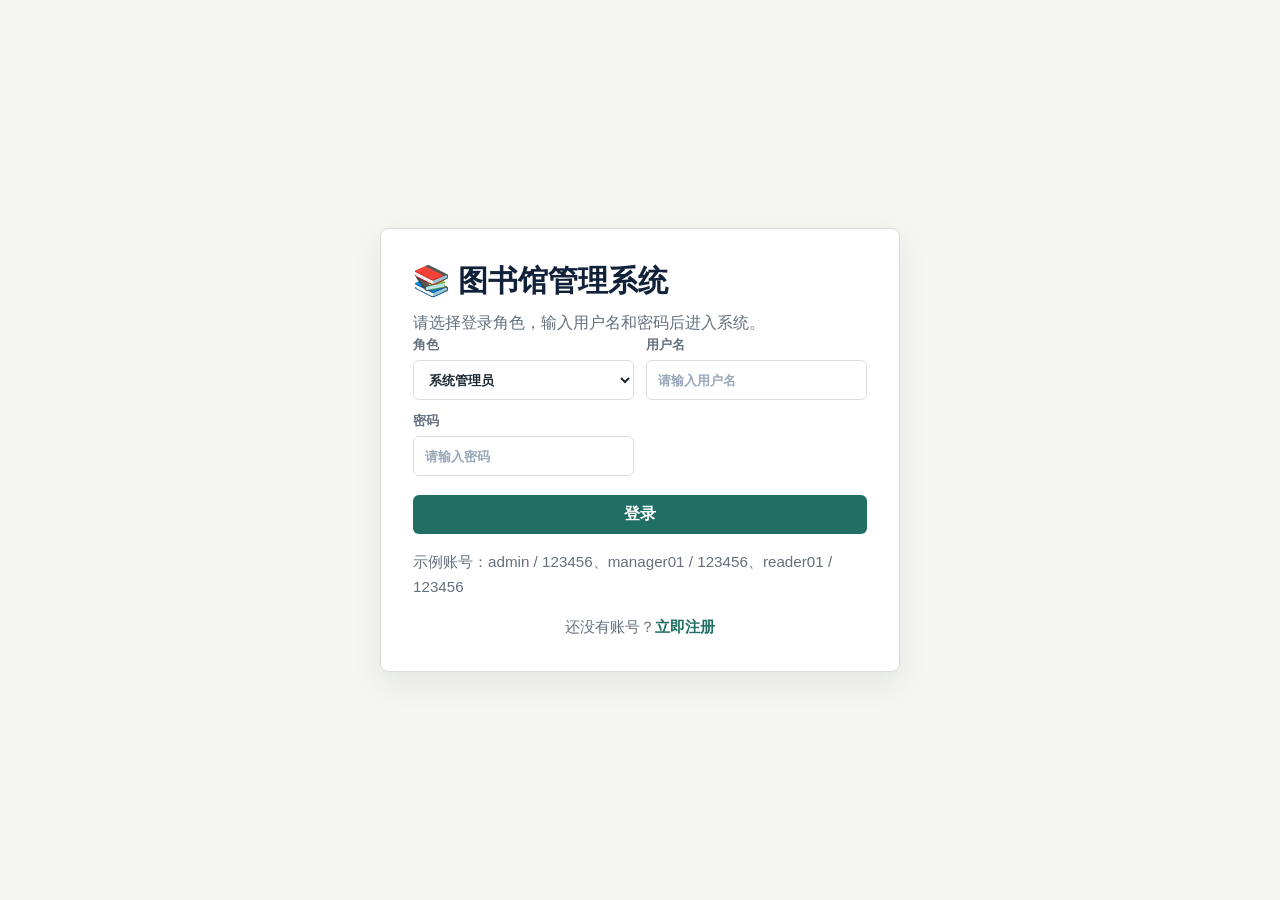
==== commit 24fa75e9: "注册功能增加 增加了注册功能，其中管理员必须拥有邀请码才可以注册" ====
--- a/admin.html
+++ b/admin.html
@@ -105,6 +105,36 @@
                     </div>
                 </section>
             </div>
+
+            <!-- 邀请码管理（全宽面板） -->
+            <section class="panel">
+                <div class="panel-heading">
+                    <div>
+                        <h2>🔑 邀请码管理</h2>
+                        <p>生成和吊销注册邀请码。读者注册无需邀请码，图书管理员和系统管理员注册需要有效的邀请码。</p>
+                    </div>
+                </div>
+                <div class="toolbar">
+                    <label>目标角色
+                        <select id="inviteCodeRole">
+                            <option>图书管理员</option>
+                            <option>系统管理员</option>
+                        </select>
+                    </label>
+                    <label>最大使用次数
+                        <input type="number" id="inviteCodeMaxUses" min="0" value="1" placeholder="0=不限" style="width:100px;">
+                    </label>
+                    <button class="primary-btn" onclick="generateInviteCode()">🎫 生成邀请码</button>
+                </div>
+                <div class="table-wrap">
+                    <table>
+                        <thead>
+                            <tr><th>邀请码</th><th>目标角色</th><th>使用量</th><th>状态</th><th>创建者</th><th>创建日期</th><th>操作</th></tr>
+                        </thead>
+                        <tbody id="inviteCodeListBody"></tbody>
+                    </table>
+                </div>
+            </section>
         </main>
     </div>
 
--- a/styles.css
+++ b/styles.css
@@ -337,6 +337,9 @@
 }
 .login-card h1 { margin-bottom: 0.5rem; }
 .login-card .small-text { margin-top: 1rem; color: var(--muted); font-size: 0.95rem; line-height: 1.6; }
+.login-card .form-switch { text-align: center; }
+.login-card .form-switch a { color: var(--primary); font-weight: 700; text-decoration: none; }
+.login-card .form-switch a:hover { text-decoration: underline; }
 
 /* ==================== 弹窗 ==================== */
 .modal {
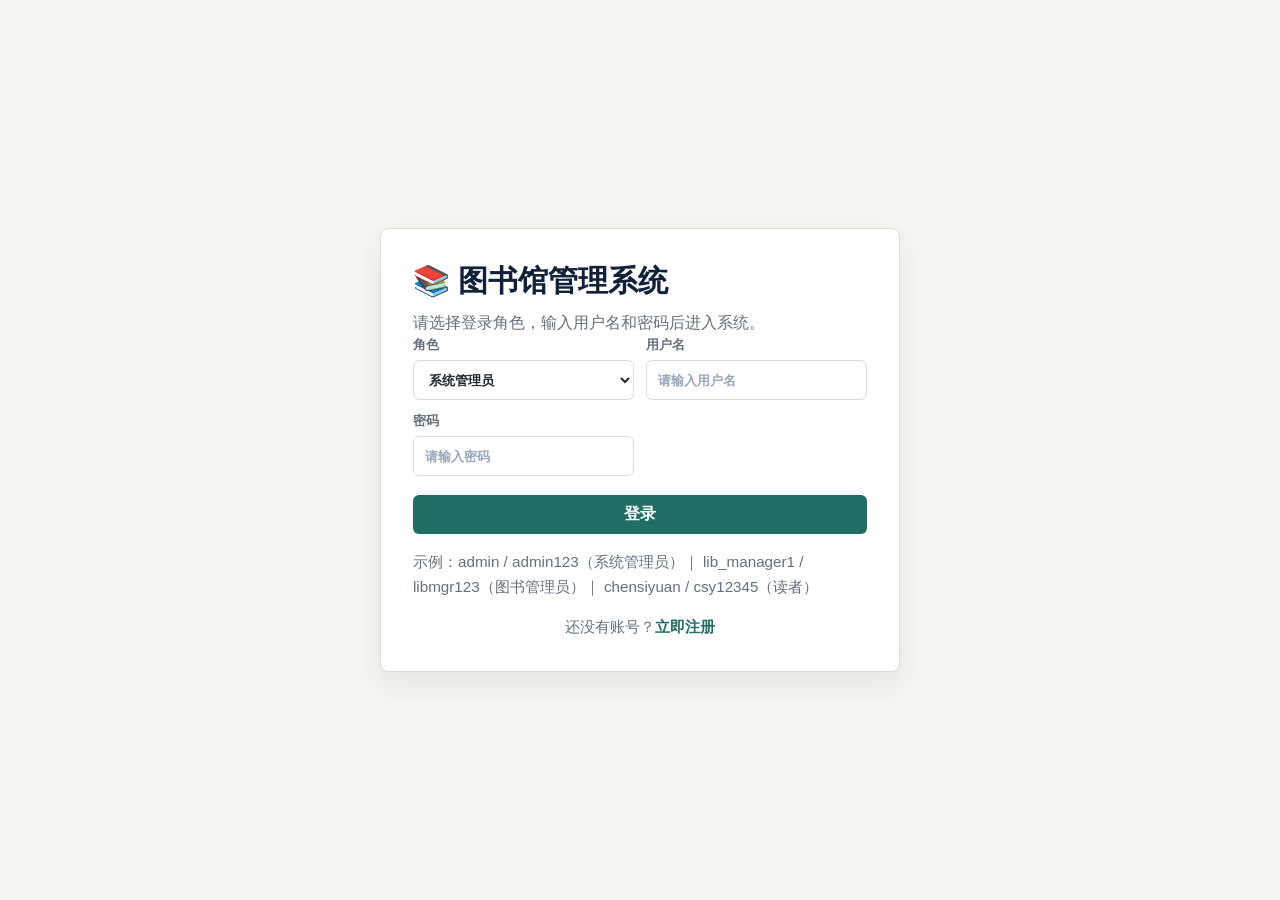
==== commit bb77b373: "链接数据库负责人" ====
--- a/admin.html
+++ b/admin.html
@@ -79,6 +79,16 @@
                     <div class="panel-heading">
                         <h2>借阅规则设置</h2>
                         <span>配置借阅参数</span>
+                    </div>
+                    <div class="toolbar">
+                        <label>读者类型
+                            <select id="ruleReaderType" onchange="loadRuleForType()">
+                                <option>本科生</option>
+                                <option>研究生</option>
+                                <option>教师</option>
+                                <option>校外人员</option>
+                            </select>
+                        </label>
                     </div>
                     <div class="rule-row">
                         <label>最大借阅数量<input type="number" id="maxBorrow" min="1"></label>
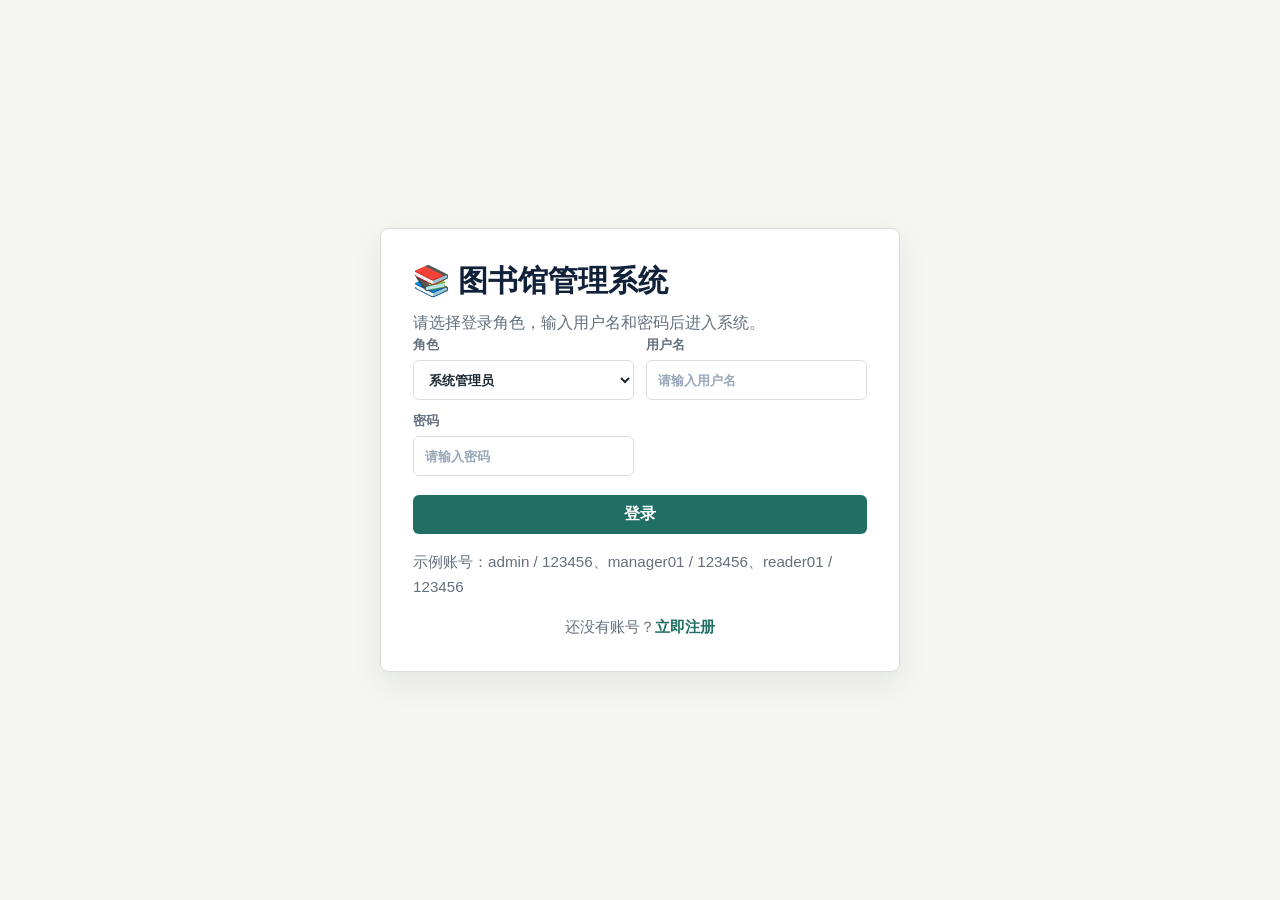
==== commit 8ea8c12c: "前后端+数据库连通，后端整合+功能增加" ====
--- a/admin.html
+++ b/admin.html
@@ -80,16 +80,6 @@
                         <h2>借阅规则设置</h2>
                         <span>配置借阅参数</span>
                     </div>
-                    <div class="toolbar">
-                        <label>读者类型
-                            <select id="ruleReaderType" onchange="loadRuleForType()">
-                                <option>本科生</option>
-                                <option>研究生</option>
-                                <option>教师</option>
-                                <option>校外人员</option>
-                            </select>
-                        </label>
-                    </div>
                     <div class="rule-row">
                         <label>最大借阅数量<input type="number" id="maxBorrow" min="1"></label>
                         <label>借阅天数<input type="number" id="borrowDays" min="1"></label>
@@ -153,7 +143,9 @@
         <div class="modal-content">
             <h3 id="roleModalTitle">新增用户权限</h3>
             <input type="hidden" id="editRoleUsername">
+            <input type="hidden" id="editRoleUserId">
             <label>用户名</label><input type="text" id="roleUsername" placeholder="请输入用户名">
+            <label>密码</label><input type="password" id="rolePassword" placeholder="留空则不修改">
             <label>角色</label>
             <select id="roleType">
                 <option>系统管理员</option>
--- a/styles.css
+++ b/styles.css
@@ -275,7 +275,9 @@
 .rule-row label { font-weight: 600; color: var(--muted); }
 
 /* ==================== 待办列表 ==================== */
-.todo-list { display: grid; gap: 10px; }
+.todo-list { display: grid; gap: 10px; max-height: 400px; overflow-y: auto; padding-right: 4px; }
+.todo-list::-webkit-scrollbar { width: 6px; }
+.todo-list::-webkit-scrollbar-thumb { background: #c4d4cc; border-radius: 3px; }
 .todo-item {
     display: flex; justify-content: space-between; gap: 12px; padding: 12px;
     cursor: pointer; transition: background 0.2s ease, transform 0.1s ease;
